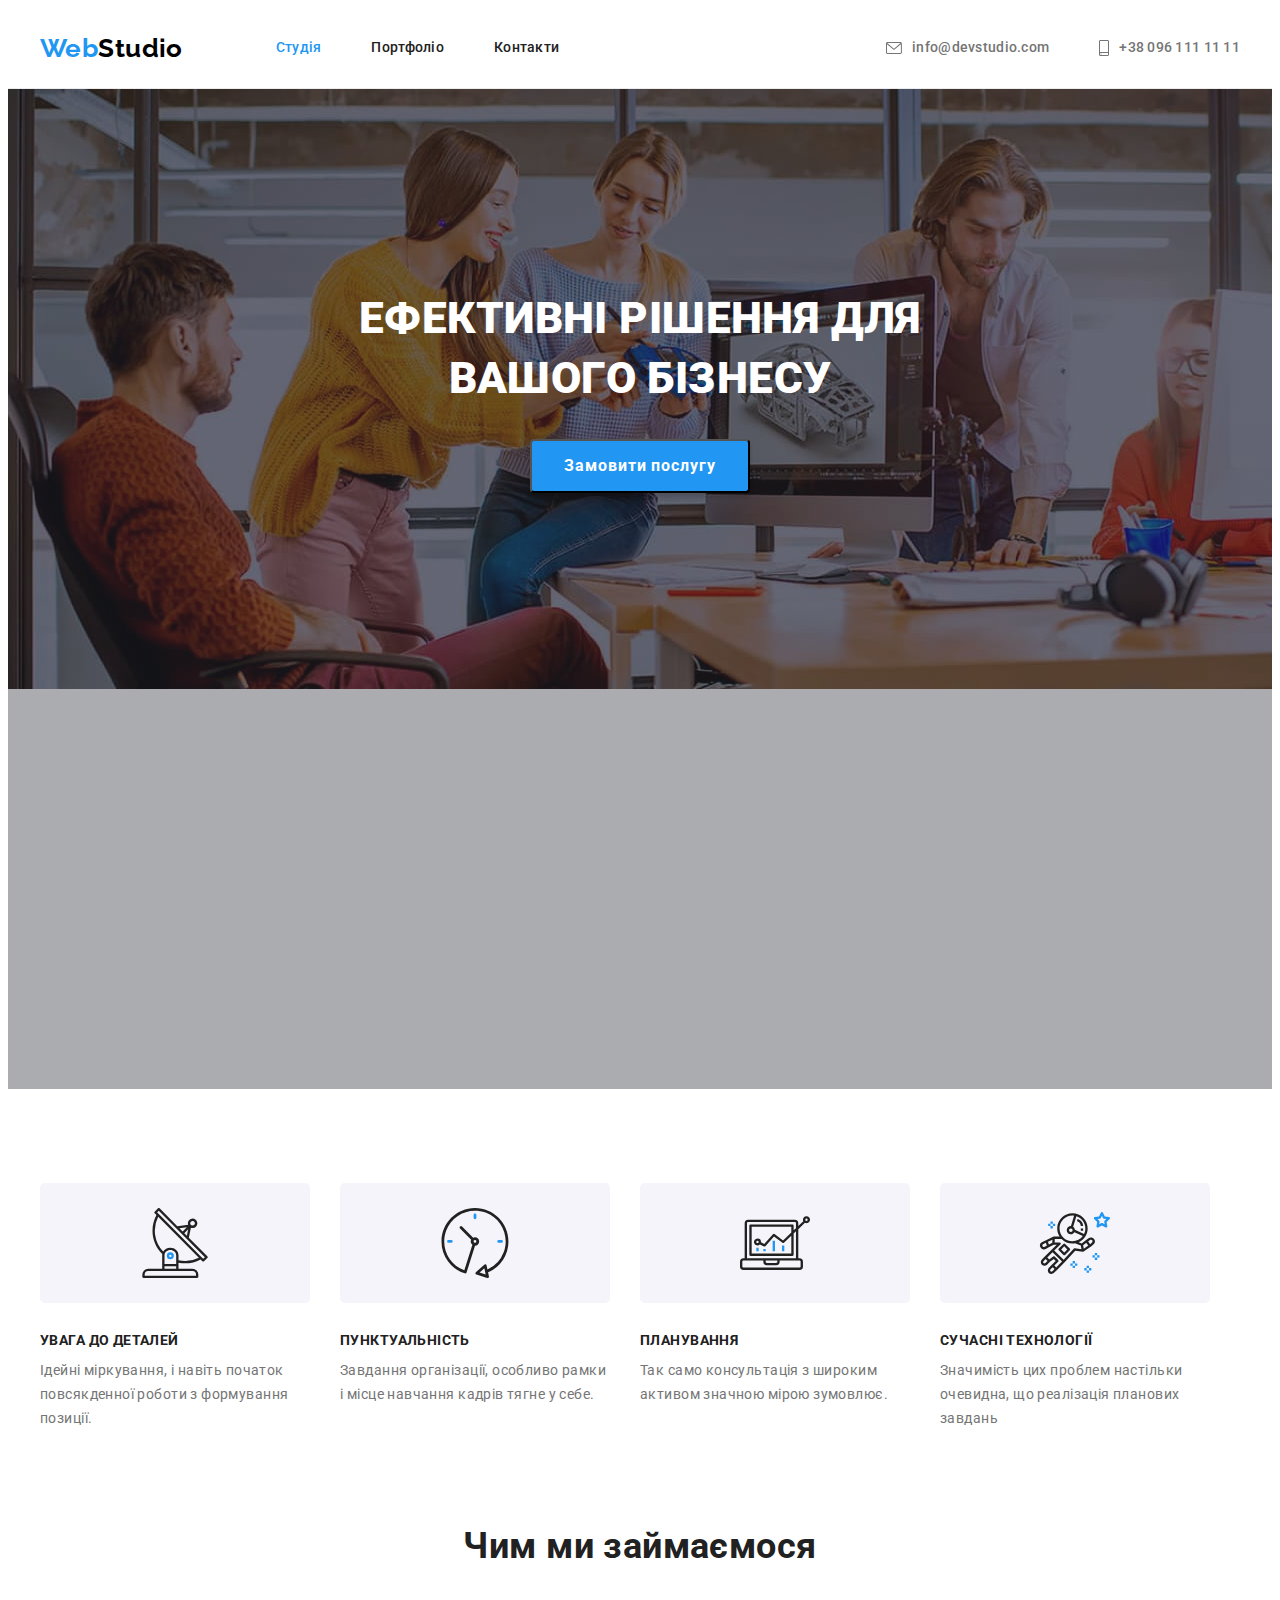
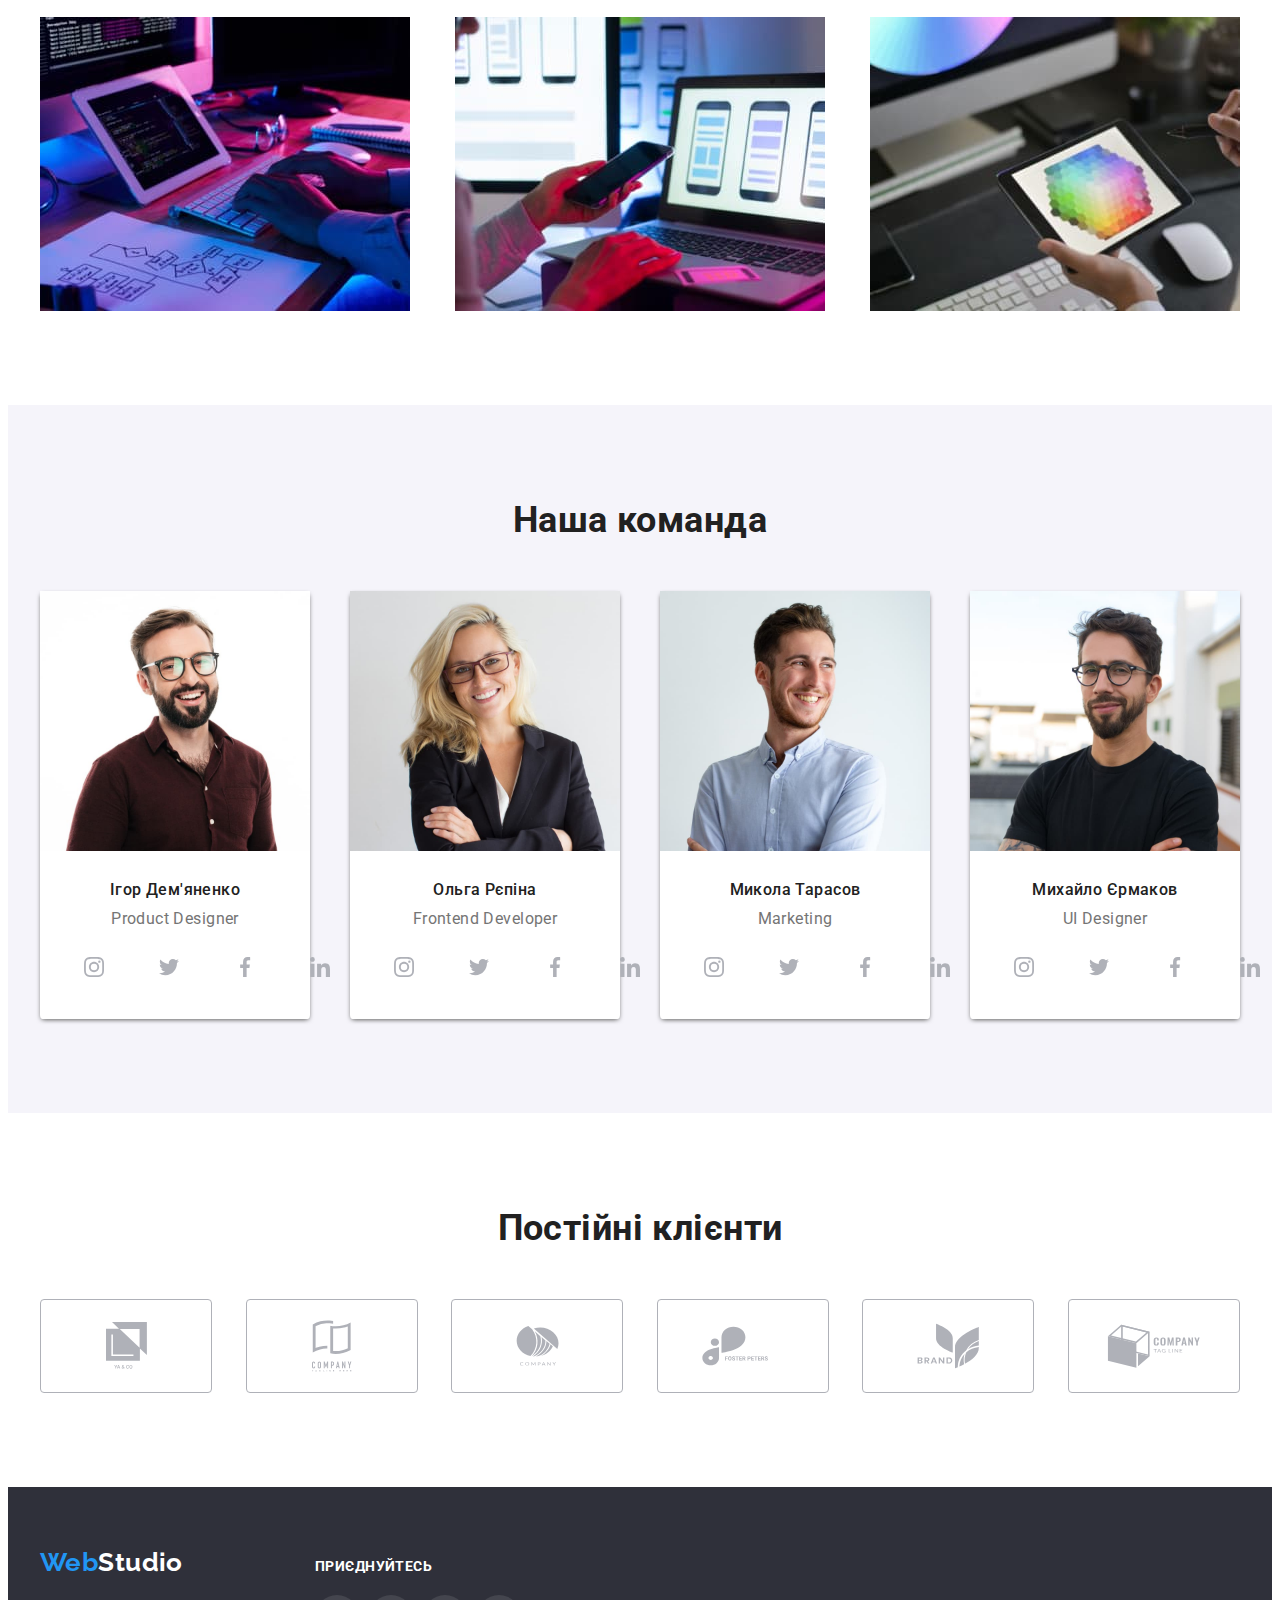
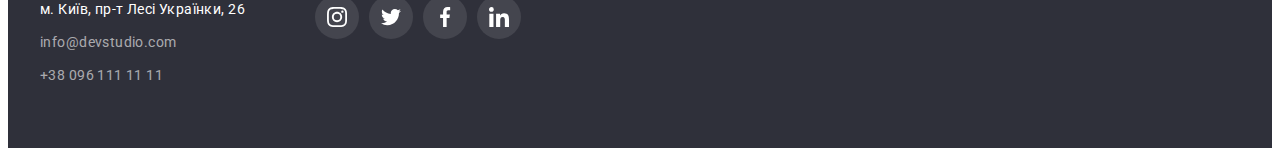
==== index.html @ 62aad078 "Initial commit" ====
<!DOCTYPE html>
<html lang="uk">
  <head>
    <meta charset="UTF-8" />
    <meta name="viewport" content="width=device-width, initial-scale=1.0" />
    <title>Document</title>
    <link rel="preconnect" href="https://fonts.googleapis.com" />
    <link rel="preconnect" href="https://fonts.gstatic.com" crossorigin />
    <link
      href="https://fonts.googleapis.com/css2?family=Raleway:wght@700&family=Roboto:wght@400;500;700;900&display=swap"
      rel="stylesheet"
    />
    <link
      rel="stylesheet"
      href="https://cdnjs.cloudflare.com/ajax/libs/modern-normalize/1.1.0/modern-normalize.min.css"
      integrity="sha512-wpPYUAdjBVSE4KJnH1VR1HeZfpl1ub8YT/NKx4PuQ5NmX2tKuGu6U/JRp5y+Y8XG2tV+wKQpNHVUX03MfMFn9Q=="
      crossorigin="anonymous"
      referrerpolicy="no-referrer"
    />
    <link rel="stylesheet" href="./css/style.css" />
  </head>
  <body>
    <div class="main-page">
      <!-- Header -->
      <header class="page-header">
        <div class="container header-box">
          <!-- Navigation -->
          <nav class="nav">
            <!-- logo -->
            <a class="link logo" href="index.html" lang="en"
              >Web<span class="header-studio">Studio</span></a
            >
            <!-- site-nav -->
            <ul class="site-nav list">
              <li class="item">
                <a class="link site-nav-link current" href="index.html">Студія</a>
              </li>
              <li class="item">
                <a class="link site-nav-link" href="./portfolio.html">Портфоліо</a>
              </li>
              <li class="item"><a class="link site-nav-link" href="">Контакти</a></li>
            </ul>
          </nav>

          <!-- contacts-nav -->
          <ul class="contacts-nav list">
            <li class="contact-box">
              <a class="link contacts-nav-link" href="mailto:info@devstudio.com"
                ><svg class="icon" width="16" height="12">
                  <use href="./images/symbol-defs.svg#envelope"></use>
                </svg>
                info@devstudio.com</a
              >
            </li>
            <li class="contact-box">
              <a class="link contacts-nav-link" href="tel:+380961111111">
                <svg class="icon" width="10" height="16">
                  <use href="./images/symbol-defs.svg#smartphone"></use></svg
                >+38 096 111 11 11</a
              >
            </li>
          </ul>
        </div>
      </header>

      <!-- Unique page content -->
      <main>
        <!-- Poster -->
        <section class="poster">
          <h1 class="poster-header">Ефективні рішення для <br />вашого бізнесу</h1>
          <button class="button poster-btn" type="button">Замовити послугу</button>
        </section>

        <!-- Features -->
        <section class="section features">
          <div class="container">
            <h2 class="section-header display-none">Особливості</h2>
            <ul class="list features-box">
              <li class="feature-item item1">
                <h3 class="feature-header">УВАГА ДО ДЕТАЛЕЙ</h3>
                <p class="feature-description">
                  Ідейні міркування, і навіть початок повсякденної роботи з формування позиції.
                </p>
              </li>

              <li class="feature-item item2">
                <h3 class="feature-header">ПУНКТУАЛЬНІСТЬ</h3>
                <p class="feature-description">
                  Завдання організації, особливо рамки і місце навчання кадрів тягне у себе.
                </p>
              </li>

              <li class="feature-item item3">
                <h3 class="feature-header">ПЛАНУВАННЯ</h3>
                <p class="feature-description">
                  Так само консультація з широким активом значною мірою зумовлює.
                </p>
              </li>

              <li class="feature-item item4">
                <h3 class="feature-header">СУЧАСНІ ТЕХНОЛОГІЇ</h3>
                <p class="feature-description">
                  Значимість цих проблем настільки очевидна, що реалізація планових завдань
                </p>
              </li>
            </ul>
          </div>
        </section>

        <!-- What are we doing? -->
        <section class="section doing">
          <div class="container">
            <h2 class="section-header">Чим ми займаємося</h2>
            <ul class="list doing-box">
              <li>
                <img
                  class="img-block"
                  src="./images/box1.jpg"
                  alt="Програмування"
                  width="370"
                  height="294"
                />
              </li>
              <li>
                <img
                  class="img-block"
                  src="./images/box2.jpg"
                  alt="Адаптівний дізайн"
                  width="370"
                  height="294"
                />
              </li>
              <li>
                <img
                  class="img-block"
                  src="./images/box3.jpg"
                  alt="Підбір різноманітних палітри кольорів"
                  width="370"
                  height="294"
                />
              </li>
            </ul>
          </div>
        </section>

        <!-- Teams -->
        <section class="section team">
          <div class="container">
            <h2 class="section-header">Наша команда</h2>
            <ul class="list team-box">
              <li class="team-card">
                <img
                  class="img-block"
                  src="./images/igor.jpg"
                  alt="фото Ігоря Дем'яненко"
                  width="270"
                  height="260"
                />
                <div class="team-text">
                  <h3 class="team-header">Ігор Дем'яненко</h3>
                  <p class="team-description" lang="en">Product Designer</p>
                  <ul class="social-box list">
                    <li>
                      <a class="social-link" href="https://instagram.com">
                        <svg class="social-icon" width="20" height="20">
                          <use href="./images/symbol-defs.svg#instagram"></use>
                        </svg>
                      </a>
                    </li>
                    <li>
                      <a class="social-link" href="https://twitter.com">
                        <svg class="social-icon" width="20" height="20">
                          <use href="./images/symbol-defs.svg#twitter"></use>
                        </svg>
                      </a>
                    </li>
                    <li>
                      <a class="social-link" href="https://facebook.com">
                        <svg class="social-icon" width="20" height="20">
                          <use href="./images/symbol-defs.svg#facebook"></use>
                        </svg>
                      </a>
                    </li>
                    <li>
                      <a class="social-link" href="https://www.linkedin.com">
                        <svg class="social-icon" width="20" height="20">
                          <use href="./images/symbol-defs.svg#linked"></use>
                        </svg>
                      </a>
                    </li>
                  </ul>
                </div>
              </li>
              <li class="team-card">
                <img
                  class="img-block"
                  src="./images/olga.jpg"
                  alt="фото Ольгі Рєпіной"
                  width="270"
                  height="260"
                />
                <div class="team-text">
                  <h3 class="team-header">Ольга Рєпіна</h3>
                  <p class="team-description" lang="en">Frontend Developer</p>
                  <ul class="social-box list">
                    <li>
                      <a class="social-link" href="https://instagram.com">
                        <svg class="social-icon" width="20" height="20">
                          <use href="./images/symbol-defs.svg#instagram"></use>
                        </svg>
                      </a>
                    </li>
                    <li>
                      <a class="social-link" href="https://twitter.com">
                        <svg class="social-icon" width="20" height="20">
                          <use href="./images/symbol-defs.svg#twitter"></use>
                        </svg>
                      </a>
                    </li>
                    <li>
                      <a class="social-link" href="https://facebook.com">
                        <svg class="social-icon" width="20" height="20">
                          <use href="./images/symbol-defs.svg#facebook"></use>
                        </svg>
                      </a>
                    </li>
                    <li>
                      <a class="social-link" href="https://www.linkedin.com">
                        <svg class="social-icon" width="20" height="20">
                          <use href="./images/symbol-defs.svg#linked"></use>
                        </svg>
                      </a>
                    </li>
                  </ul>
                </div>
              </li>
              <li class="team-card">
                <img
                  class="img-block"
                  src="./images/mykola.jpg"
                  alt="фото Миколи Тарасова"
                  width="270"
                  height="260"
                />
                <div class="team-text">
                  <h3 class="team-header">Микола Тарасов</h3>
                  <p class="team-description" lang="en">Marketing</p>
                  <ul class="social-box list">
                    <li>
                      <a class="social-link" href="https://instagram.com">
                        <svg class="social-icon" width="20" height="20">
                          <use href="./images/symbol-defs.svg#instagram"></use>
                        </svg>
                      </a>
                    </li>
                    <li>
                      <a class="social-link" href="https://twitter.com">
                        <svg class="social-icon" width="20" height="20">
                          <use href="./images/symbol-defs.svg#twitter"></use>
                        </svg>
                      </a>
                    </li>
                    <li>
                      <a class="social-link" href="https://facebook.com">
                        <svg class="social-icon" width="20" height="20">
                          <use href="./images/symbol-defs.svg#facebook"></use>
                        </svg>
                      </a>
                    </li>
                    <li>
                      <a class="social-link" href="https://www.linkedin.com">
                        <svg class="social-icon" width="20" height="20">
                          <use href="./images/symbol-defs.svg#linked"></use>
                        </svg>
                      </a>
                    </li>
                  </ul>
                </div>
              </li>
              <li class="team-card">
                <img
                  class="img-block"
                  src="./images/mihailo.jpg"
                  alt="фото Михайло Єрмакова"
                  width="270"
                  height="260"
                />
                <div class="team-text">
                  <h3 class="team-header">Михайло Єрмаков</h3>
                  <p class="team-description" lang="en">UI Designer</p>
                  <ul class="social-box list">
                    <li>
                      <a class="social-link" href="https://instagram.com">
                        <svg class="social-icon" width="20" height="20">
                          <use href="./images/symbol-defs.svg#instagram"></use>
                        </svg>
                      </a>
                    </li>
                    <li>
                      <a class="social-link" href="https://twitter.com">
                        <svg class="social-icon" width="20" height="20">
                          <use href="./images/symbol-defs.svg#twitter"></use>
                        </svg>
                      </a>
                    </li>
                    <li>
                      <a class="social-link" href="https://facebook.com">
                        <svg class="social-icon" width="20" height="20">
                          <use href="./images/symbol-defs.svg#facebook"></use>
                        </svg>
                      </a>
                    </li>
                    <li>
                      <a class="social-link" href="https://www.linkedin.com">
                        <svg class="social-icon" width="20" height="20">
                          <use href="./images/symbol-defs.svg#linked"></use>
                        </svg>
                      </a>
                    </li>
                  </ul>
                </div>
              </li>
            </ul>
          </div>
        </section>

        <!-- Clients -->
        <section class="section clients">
          <div class="container">
            <h2 class="section-header">Постійні клієнти</h2>
            <ul class="list clients-box">
              <li class="clients-item">
                <a class="client-link" href="">
                  <svg class="icon" width="41" height="47">
                    <use href="./images/symbol-defs.svg#client-1"></use>
                  </svg>
                </a>
              </li>
              <li class="clients-item">
                <a class="client-link" href="">
                  <svg class="icon" width="40" height="52">
                    <use href="./images/symbol-defs.svg#client-2"></use>
                  </svg>
                </a>
              </li>
              <li class="clients-item">
                <a class="client-link" href="">
                  <svg class="icon" width="43" height="41">
                    <use href="./images/symbol-defs.svg#client-3"></use>
                  </svg>
                </a>
              </li>
              <li class="clients-item">
                <a class="client-link" href="">
                  <svg class="icon" width="84" height="40">
                    <use href="./images/symbol-defs.svg#client-4"></use>
                  </svg>
                </a>
              </li>
              <li class="clients-item">
                <a class="client-link" href="">
                  <svg class="icon" width="63" height="46">
                    <use href="./images/symbol-defs.svg#client-5"></use>
                  </svg>
                </a>
              </li>
              <li class="clients-item">
                <a class="client-link" href="">
                  <svg class="icon" width="94" height="44">
                    <use href="./images/symbol-defs.svg#client-6"></use>
                  </svg>
                </a>
              </li>
            </ul>
          </div>
        </section>
      </main>

      <!-- Footer -->
      <footer class="footer">
        <div class="container">
          <div class="footer-box">
            <div class="address-box">
              <a class="link logo" href="index.html" lang="en"
                >Web<span class="footer-studio">Studio</span></a
              >
              <address class="address">
                м. Київ, пр-т Лесі Українки, 26
                <ul class="list">
                  <li>
                    <a class="link address-link" href="mailto:info@devstudio.com"
                      >info@devstudio.com</a
                    >
                  </li>
                  <li>
                    <a class="link address-link" href="tel:+380961111111">+38 096 111 11 11</a>
                  </li>
                </ul>
              </address>
            </div>
            <div class="footer-social-box">
              <p class="text">приєднуйтесь</p>
              <ul class="footer-social-icons list">
                <li>
                  <a class="social-link" href="https://instagram.com">
                    <svg class="social-icon" width="20" height="20">
                      <use href="./images/symbol-defs.svg#instagram"></use>
                    </svg>
                  </a>
                </li>
                <li>
                  <a class="social-link" href="https://twitter.com">
                    <svg class="social-icon" width="20" height="20">
                      <use href="./images/symbol-defs.svg#twitter"></use>
                    </svg>
                  </a>
                </li>
                <li>
                  <a class="social-link" href="https://facebook.com">
                    <svg class="social-icon" width="20" height="20">
                      <use href="./images/symbol-defs.svg#facebook"></use>
                    </svg>
                  </a>
                </li>
                <li>
                  <a class="social-link" href="https://www.linkedin.com">
                    <svg class="social-icon" width="20" height="20">
                      <use href="./images/symbol-defs.svg#linked"></use>
                    </svg>
                  </a>
                </li>
              </ul>
            </div>
          </div>
        </div>
      </footer>
    </div>
  </body>
</html>
---- css/style.css ----
:root {
  --padding-container: 15px;
  --value-columns: 3;
  --offset-projects: 30px;
  --main-color: #212121;
  --secondary-color: #757575;
  --head-color: #000;
  --accent-color: #2196f3;
  --primary-white-color: #fff;
  --color-address-link: rgba(255, 255, 255, 0.6);
  --btn-active: #188ce8;
  --bgcolor-main: #f5f5f5;
  --bgcolor-secondary: #2f303a;
  --bgcolor-team: #f5f4fa;
  --outline-project: #eee;
  --border-header: #ececec;
  --color-icons: #afb1b8;
  --color-social-header: #44454e;
}

/* reset styles */
h1,
h2,
h3,
h4,
p,
ul {
  margin: 0;
  padding: 0;
}

/* common styles */
body {
  font: 400 14px/1.14 'Roboto', sans-serif;
  letter-spacing: 0.03em;
  color: var(--main-color);
  background-color: var(--primary-white-color);
}

.container {
  width: 1200px;
  margin-left: auto;
  margin-right: auto;
  padding-left: var(--padding-container);
  padding-right: var(--padding-container);
}

.section {
  padding-top: 94px;
  padding-bottom: 94px;
}

.display-none {
  display: none;
}

.button {
  cursor: pointer;
  font-family: 'Roboto', sans-serif;
}

.list {
  list-style: none;
}

.link {
  text-decoration: none;
  font-size: inherit;
  line-height: inherit;
}
.img-block {
  display: block;
}
/* -----Header ----*/
.main-page .header {
  border-bottom: 1px solid transparent;
}
.page-header {
  border-bottom: 1px solid var(--border-header);
}
.header-box {
  display: flex;
  align-items: center;
}

/* navigation */
.nav {
  display: flex;
  align-items: center;
}

/* logo */
.logo {
  color: var(--accent-color);
  font: 700 26px/1.19 'Raleway', sans-serif;
}
.nav > .logo {
  margin-right: 93px;
}
.header-studio {
  color: var(--head-color);
}

/* common links */
.site-nav-link,
.contacts-nav-link {
  display: block;
  padding-top: 32px;
  padding-bottom: 32px;
  font-weight: 500;
  letter-spacing: 0.02em;
}

/* site-nav */
.site-nav {
  display: flex;
}
/* site-nav links */
.site-nav-link {
  color: var(--main-color);
}
.site-nav-link:hover,
.site-nav-link:focus {
  color: var(--accent-color);
}
.site-nav > .item + .item {
  margin-left: 50px;
}
.site-nav-link.current {
  color: var(--accent-color);
}

/* contacts-nav */
.contacts-nav {
  display: flex;
  gap: 50px;
  margin-left: auto;
}

.contact-box {
  display: flex;
  align-items: center;
}
.contact-box > .icon {
  fill: var(--secondary-color);
}
/* contacts-nav links */
.contacts-nav-link {
  color: var(--secondary-color);
  display: flex;
  align-items: center;
}

.contacts-nav-link:hover,
.contacts-nav-link:focus,
.address-link:hover,
.address-link:focus {
  color: var(--accent-color);
}
.contacts-nav-link > .icon {
  margin-right: 10px;
  fill: currentColor;
}

/*------ Main studio------ */
/* common styles */
.section-header {
  margin-bottom: 50px;
  font-weight: 700;
  font-size: 36px;
  /* 42/36=1.166.. */
  line-height: 1.17;
  text-align: center;
}
/* poster */
.poster {
  height: 600px;
  max-width: 1600px;
  margin-left: auto;
  margin-right: auto;
  padding-top: 200px;
  padding-bottom: 200px;
  background-image: linear-gradient(to right, rgba(47, 48, 58, 0.4), rgba(47, 48, 58, 0.4)),
    url(../images/poster.jpg);
  background-repeat: no-repeat;
  text-align: center;
}
.poster-header {
  margin-bottom: 30px;
  font-weight: 900;
  font-size: 44px;
  line-height: 1.36;
  color: var(--primary-white-color);
  text-transform: uppercase;
}

.poster-btn {
  padding: 10px 32px;
  border-radius: 4px;

  font-weight: 700;
  font-size: 16px;
  line-height: 1.88;
  align-items: center;
  text-align: center;
  letter-spacing: 0.06em;
  color: var(--primary-white-color);
  background-color: var(--accent-color);
  box-shadow: 0px 4px 4px rgba(0, 0, 0, 0.15);
}
.poster-btn:active {
  background-color: var(--btn-active);
}

/* Features */

.features-box {
  display: flex;
  gap: 30px;
}
.feature-item {
  flex-basis: 270px;
}

.feature-item::before {
  content: '';
  display: block;
  height: 120px;
  margin-bottom: 30px;
  background-color: var(--bgcolor-team);
  background-repeat: no-repeat;
  background-size: contain;
  background-position: center;
  border-radius: 5px;
}
.item1::before {
  background-image: url(../images/antenna.svg);
}
.item2::before {
  background-image: url(../images/clock.svg);
}
.item3::before {
  background-image: url(../images/diagram.svg);
}
.item4::before {
  background-image: url(../images/astronaut.svg);
}

.feature-header {
  margin-bottom: 10px;
  font-weight: 700;
  font-size: inherit;
  line-height: inherit;
  text-transform: uppercase;
}
.feature-description {
  line-height: 1.71;
  color: var(--secondary-color);
}

/* Doing */
.doing {
  padding-top: 0;
}
.doing-box {
  display: flex;
  justify-content: space-between;
}

/* Team */
.team {
  line-height: 1.18;
  background-color: var(--bgcolor-team);
}
.team-box {
  display: flex;
  justify-content: space-between;
}
.team-card {
  border-radius: 1%;
  background-color: var(--primary-white-color);
  box-shadow: 1px 2px 5px -2px var(--secondary-color), -1px 2px 5px -2px var(--secondary-color);
}
.team-text {
  padding-top: 30px;
  padding-bottom: 30px;
  text-align: center;
}
.team-header {
  padding-bottom: 10px;
  font-weight: 500;
  font-size: 16px;
}

.team-description {
  font-size: 16px;
  color: var(--secondary-color);
}

.social-box {
  width: 100%;
  padding: 16px 32px 0;
  display: flex;
  align-items: center;
  gap: 10px;
  justify-content: space-between;
  color: var(--color-icons);
}
.social-link {
  width: 44px;
  height: 44px;
  display: block;
  border-radius: 50%;
  display: flex;
  justify-content: center;
  align-items: center;
  color: inherit;
}
.social-icon {
  --color2: currentColor;
}

.social-link:hover,
.social-link:focus {
  background-color: var(--accent-color);
  color: var(--primary-white-color);
}

/* Clients */

.clients-box {
  display: flex;
  justify-content: space-between;
}

.clients-item .icon {
  --color2: currentColor;
}
.client-link {
  width: 170px;
  height: 92px;
  display: flex;
  justify-content: center;
  align-items: center;
  border-radius: 4px;
  border: 1px solid var(--color-icons);
  color: var(--color-icons);
}
.client-link:hover,
.client-link:focus {
  color: var(--accent-color);
  border-color: var(--accent-color);
}

/*------ Main portfolio -------*/

/* btn-box */
.btn-box {
  display: flex;
  justify-content: center;
  gap: 8px;
  margin-bottom: 50px;
}

.filters-btn {
  padding: 6px 22px;
  font-weight: 500;
  font-size: 16px;
  line-height: 1.62;
  text-align: center;
  color: var(--main-color);
}
.filters-btn:active,
.filters-btn:hover,
.filters-btn:focus {
  color: var(--primary-white-color);
  background-color: var(--btn-active);
  box-shadow: 0 8px 8px -8px var(--secondary-color);
}
/* Projects */
.projects {
  margin-top: calc(-1 * var(--offset-projects));
  margin-left: calc(-1 * var(--offset-projects));
  display: flex;
  flex-wrap: wrap;
}

.project {
  flex-basis: calc(
    (100% - 2 * var(--padding-container) - var(--offset-projects) * (var(--value-columns) - 1)) /
      var(--value-columns)
  );
  margin-top: var(--offset-projects);
  margin-left: var(--offset-projects);

  box-shadow: 1px 0 var(--outline-project), -1px 0 var(--outline-project);
  border-bottom: 1px solid var(--outline-project);
}
.project:hover {
  box-shadow: 3px 4px 5px 1px var(--outline-project), -3px 0 5px var(--outline-project);
}

.project > img {
  display: block;
}
.project-text {
  padding: 20px 24px;
}

.filters-header {
  font-weight: 700;
  font-size: 18px;
  line-height: 2;
  letter-spacing: 0.06em;
  color: var(--main-color);
}

.filters-description {
  font-size: 16px;
  line-height: 1.88;
  color: var(--secondary-color);
}
/*------ Footer -------*/
.footer {
  padding-top: 60px;
  padding-bottom: 60px;
  background-color: var(--bgcolor-secondary);
}
.footer-box {
  display: flex;
  align-items: baseline;
}
.footer-social-box {
  margin-left: 70px;
  color: var(--primary-white-color);
}
.footer-social-box .text {
  text-transform: uppercase;
  font-weight: 700;
}
.footer-social-icons {
  margin-top: 20px;
  display: flex;
  gap: 10px;
}

.footer-social-icons .social-link {
  background-color: var(--color-social-header);
}
.footer-social-icons .social-link:hover,
.footer-social-icons .social-link:focus {
  background-color: var(--accent-color);
}
/* .footer-social-icons a:hover .social-icon,
.footer-social-icons a:focus .social-icon {
  background-color: var(--accent-color);
} */
/* logo */
.footer-studio {
  color: var(--primary-white-color);
}
/* address */
.address {
  margin-top: 20px;
  font-style: normal;
  line-height: 1.71;
  color: var(--primary-white-color);
}

.address-link {
  display: block;
  margin-top: 9px;
  color: var(--color-address-link);
}
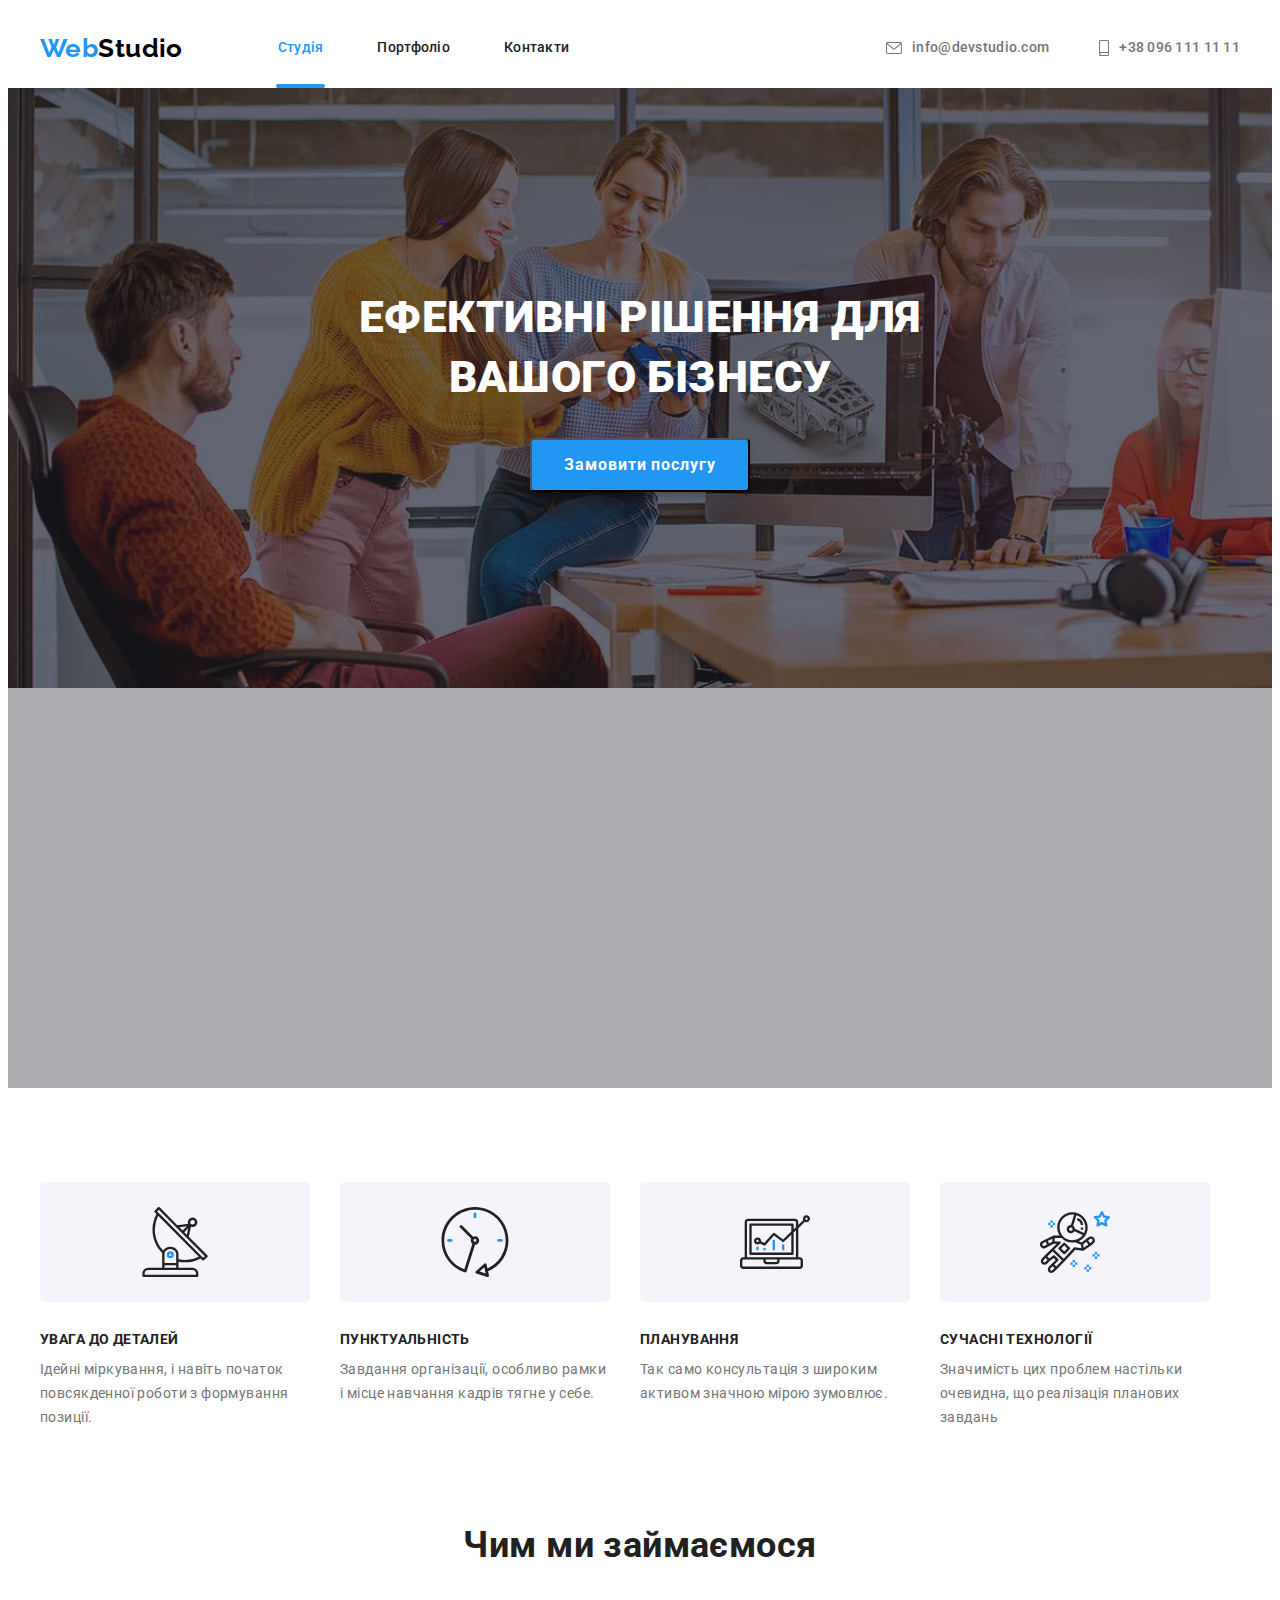
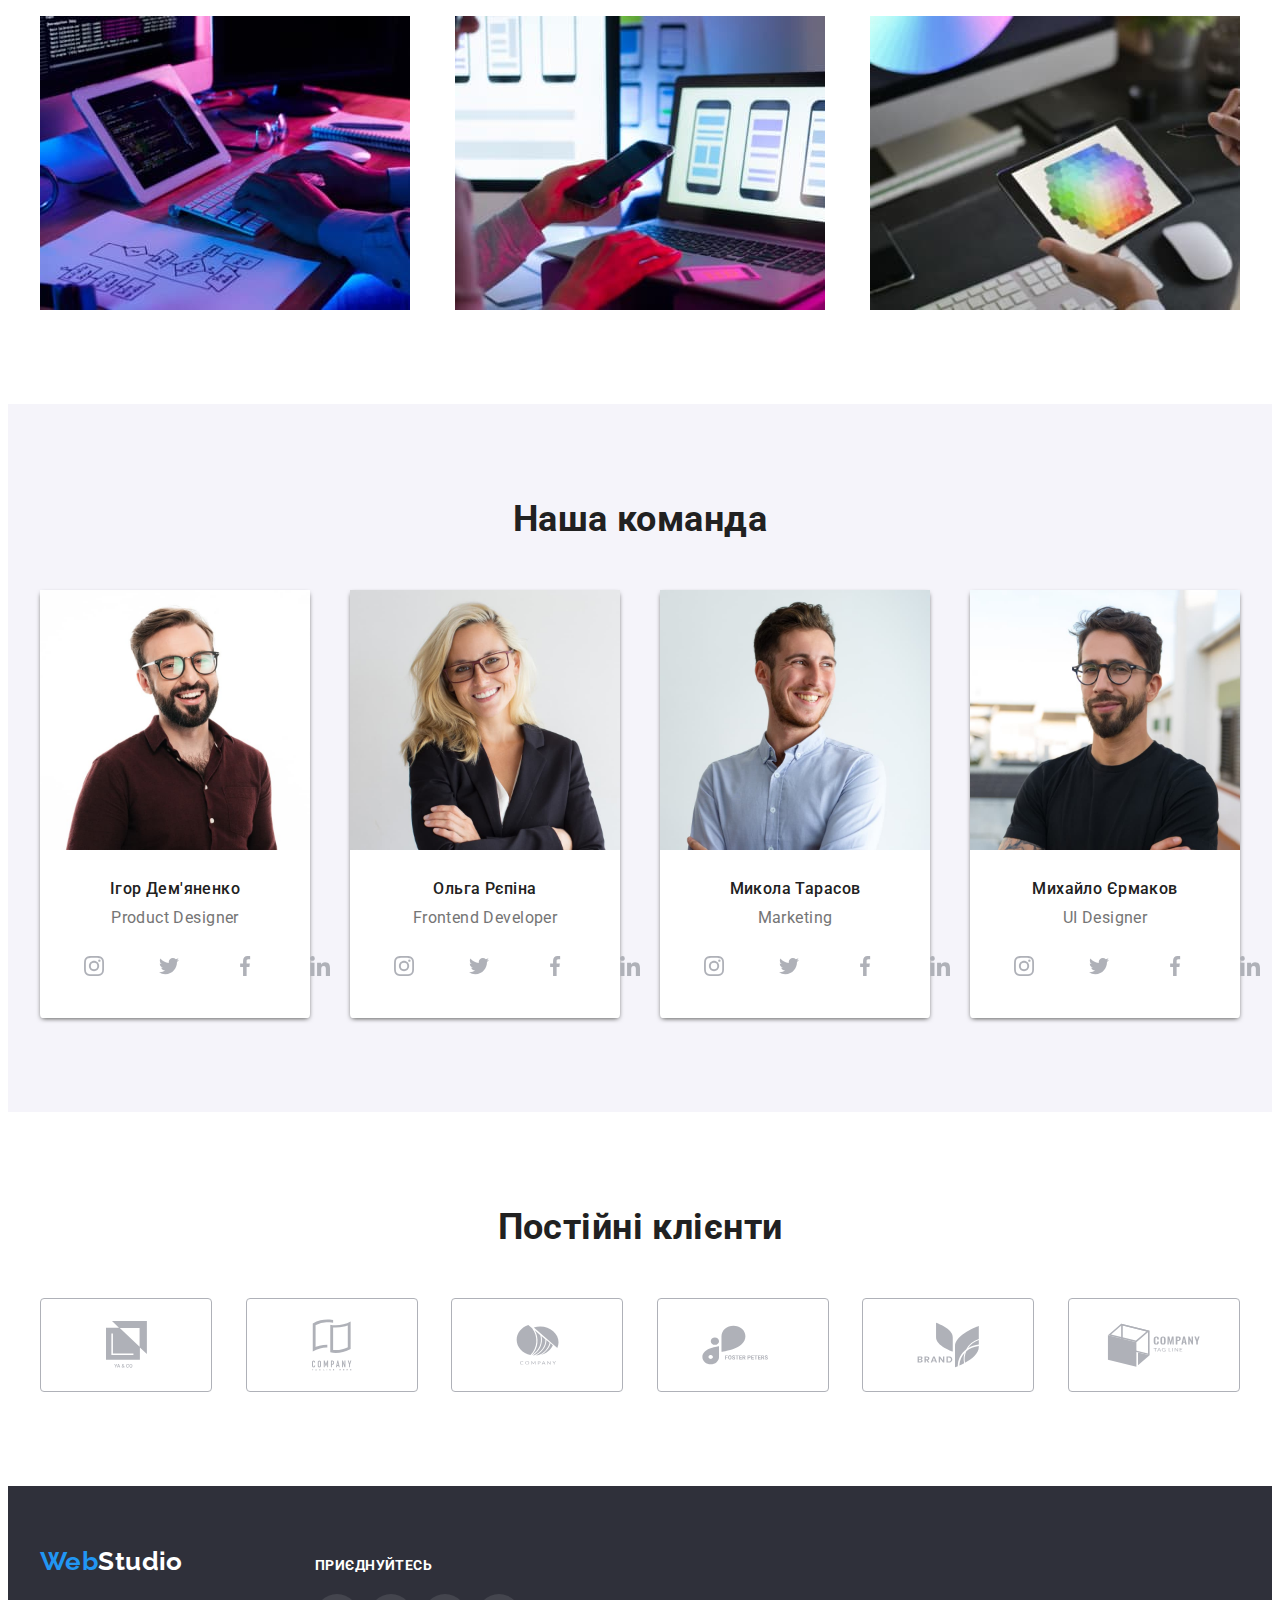
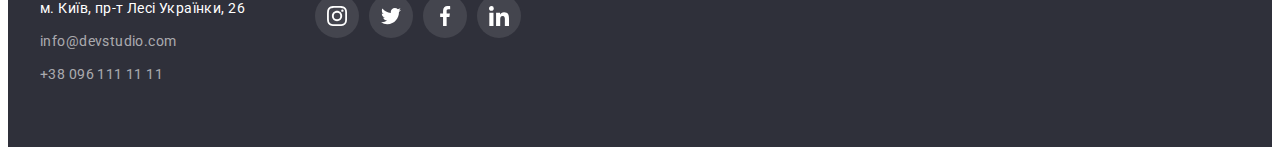
==== commit d877823b: "made an emphasis on the current tab" ====
--- a/index.html
+++ b/index.html
@@ -32,13 +32,13 @@
             >
             <!-- site-nav -->
             <ul class="site-nav list">
-              <li class="item">
+              <li class="site-nav-item">
                 <a class="link site-nav-link current" href="index.html">Студія</a>
               </li>
-              <li class="item">
+              <li class="site-nav-item">
                 <a class="link site-nav-link" href="./portfolio.html">Портфоліо</a>
               </li>
-              <li class="item"><a class="link site-nav-link" href="">Контакти</a></li>
+              <li class="site-nav-item"><a class="link site-nav-link" href="">Контакти</a></li>
             </ul>
           </nav>
 
--- a/css/style.css
+++ b/css/style.css
@@ -2,6 +2,7 @@
   --padding-container: 15px;
   --value-columns: 3;
   --offset-projects: 30px;
+  --transition-time: cubic-bezier(0.4, 0, 0.2, 1);
   --main-color: #212121;
   --secondary-color: #757575;
   --head-color: #000;
@@ -72,10 +73,7 @@
   display: block;
 }
 /* -----Header ----*/
-.main-page .header {
-  border-bottom: 1px solid transparent;
-}
-.page-header {
+.portfolio-page .page-header {
   border-bottom: 1px solid var(--border-header);
 }
 .header-box {
@@ -117,17 +115,34 @@
 }
 /* site-nav links */
 .site-nav-link {
+  padding-left: 2px;
+  padding-right: 2px;
   color: var(--main-color);
 }
 .site-nav-link:hover,
 .site-nav-link:focus {
   color: var(--accent-color);
 }
-.site-nav > .item + .item {
+.site-nav-item + .site-nav-item {
   margin-left: 50px;
 }
+
 .site-nav-link.current {
+  position: relative;
+  overflow: hidden;
   color: var(--accent-color);
+}
+.site-nav-link.current::after {
+  content: '';
+  width: 100%;
+  height: 4px;
+  border-radius: 2px;
+
+  position: absolute;
+  bottom: 0;
+  left: 0;
+  display: block;
+  background-color: var(--accent-color);
 }
 
 /* contacts-nav */
@@ -451,10 +466,7 @@
 .footer-social-icons .social-link:focus {
   background-color: var(--accent-color);
 }
-/* .footer-social-icons a:hover .social-icon,
-.footer-social-icons a:focus .social-icon {
-  background-color: var(--accent-color);
-} */
+
 /* logo */
 .footer-studio {
   color: var(--primary-white-color);
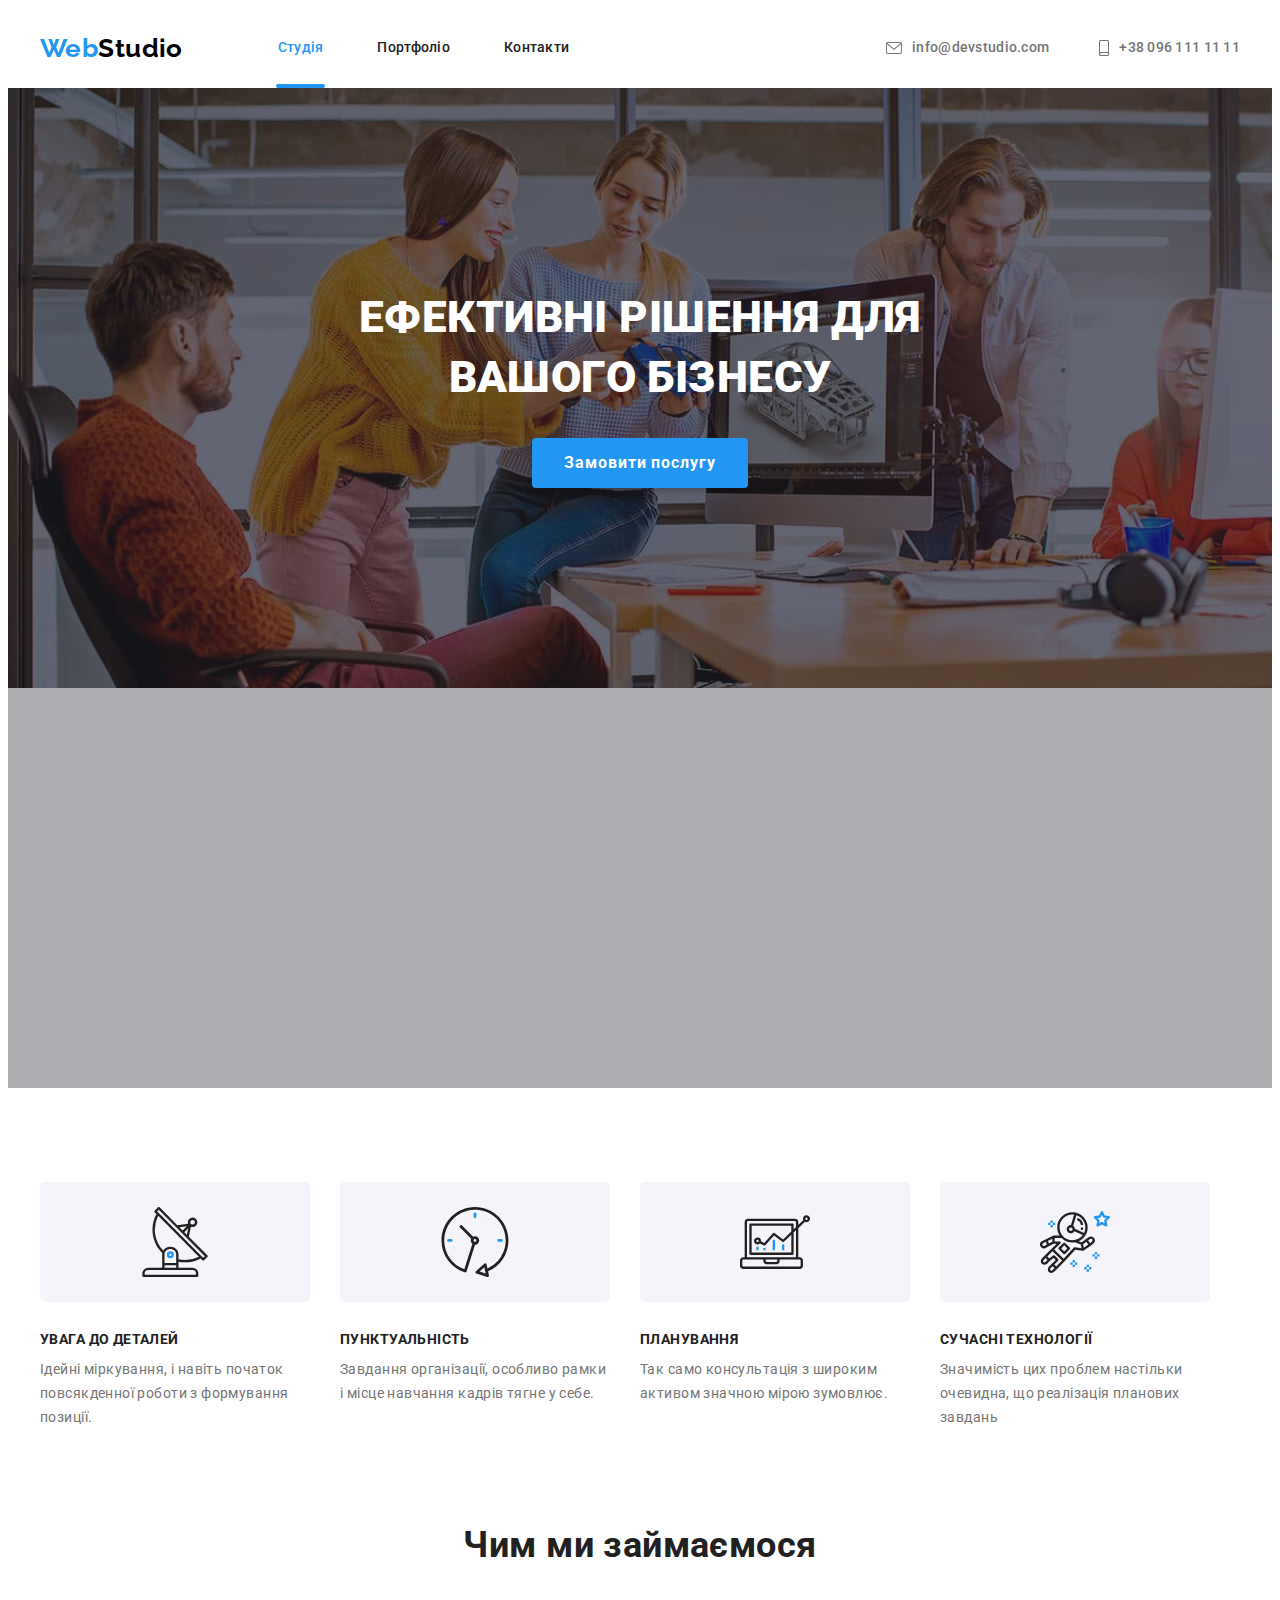
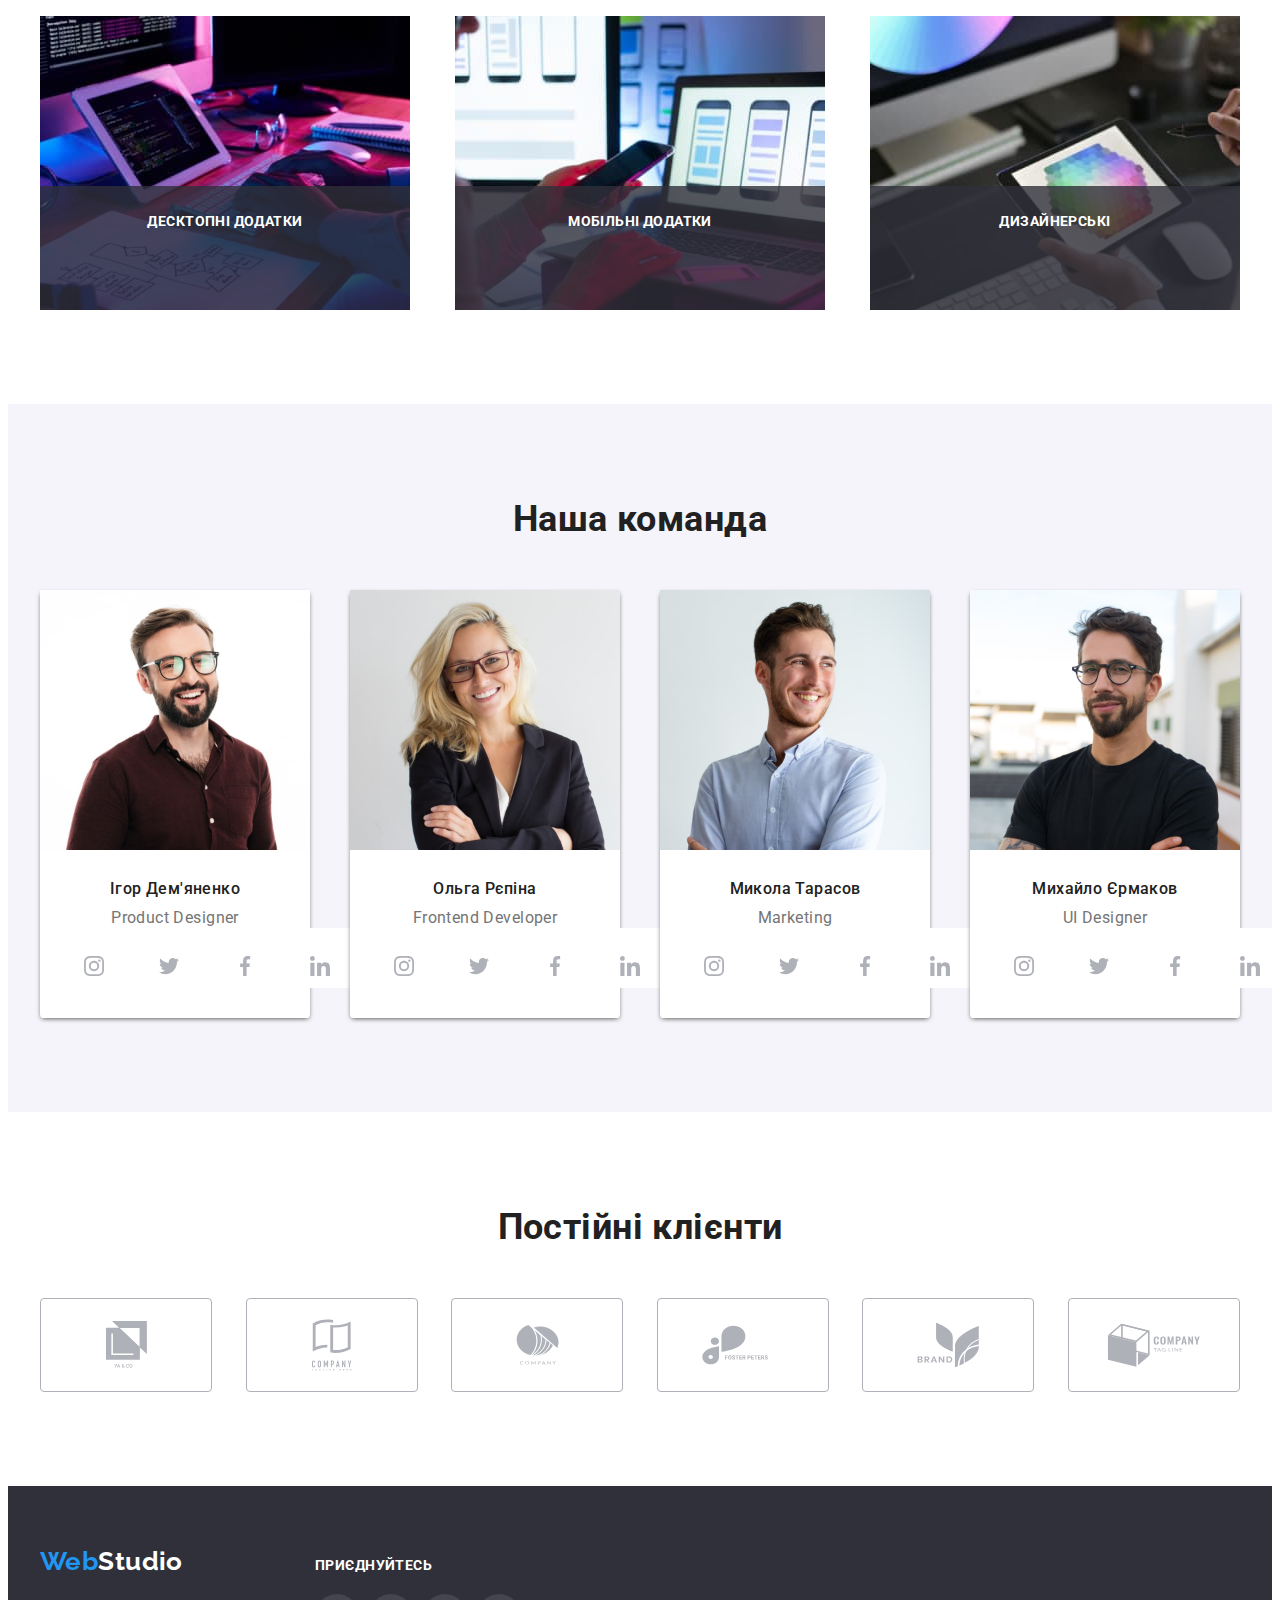
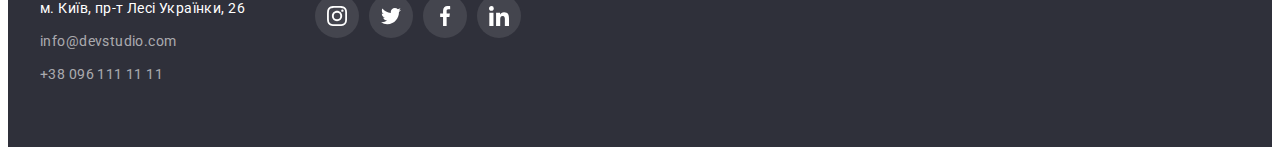
==== commit 8c16bbc5: "made description in going" ====
--- a/index.html
+++ b/index.html
@@ -112,7 +112,7 @@
           <div class="container">
             <h2 class="section-header">Чим ми займаємося</h2>
             <ul class="list doing-box">
-              <li>
+              <li class="doing-thumb">
                 <img
                   class="img-block"
                   src="./images/box1.jpg"
@@ -120,8 +120,10 @@
                   width="370"
                   height="294"
                 />
-              </li>
-              <li>
+
+                <p class="doing-description">Десктопні додатки</p>
+              </li>
+              <li class="doing-thumb">
                 <img
                   class="img-block"
                   src="./images/box2.jpg"
@@ -129,8 +131,10 @@
                   width="370"
                   height="294"
                 />
-              </li>
-              <li>
+
+                <p class="doing-description">Мобільні додатки</p>
+              </li>
+              <li class="doing-thumb">
                 <img
                   class="img-block"
                   src="./images/box3.jpg"
@@ -138,6 +142,8 @@
                   width="370"
                   height="294"
                 />
+
+                <p class="doing-description">Дизайнерські</p>
               </li>
             </ul>
           </div>
--- a/css/style.css
+++ b/css/style.css
@@ -2,7 +2,8 @@
   --padding-container: 15px;
   --value-columns: 3;
   --offset-projects: 30px;
-  --transition-time: cubic-bezier(0.4, 0, 0.2, 1);
+  --time-transition: 1000ms;
+  --function-transition: cubic-bezier(0.4, 0, 0.2, 1);
   --main-color: #212121;
   --secondary-color: #757575;
   --head-color: #000;
@@ -13,6 +14,8 @@
   --bgcolor-main: #f5f5f5;
   --bgcolor-secondary: #2f303a;
   --bgcolor-team: #f5f4fa;
+  --bgcolor-project-overley: rgba(33, 150, 243, 0.9);
+  --bgcolor-doing-description: rgba(47, 48, 58, 0.8);
   --outline-project: #eee;
   --border-header: #ececec;
   --color-icons: #afb1b8;
@@ -58,6 +61,7 @@
 .button {
   cursor: pointer;
   font-family: 'Roboto', sans-serif;
+  border: none;
 }
 
 .list {
@@ -71,6 +75,9 @@
 }
 .img-block {
   display: block;
+}
+
+.is-transition {
 }
 /* -----Header ----*/
 .portfolio-page .page-header {
@@ -118,6 +125,7 @@
   padding-left: 2px;
   padding-right: 2px;
   color: var(--main-color);
+  transition: color var(--time-transition) var(--function-transition);
 }
 .site-nav-link:hover,
 .site-nav-link:focus {
@@ -164,6 +172,7 @@
   color: var(--secondary-color);
   display: flex;
   align-items: center;
+  transition: color var(--time-transition) var(--function-transition);
 }
 
 .contacts-nav-link:hover,
@@ -281,6 +290,22 @@
   display: flex;
   justify-content: space-between;
 }
+.doing-thumb {
+  position: relative;
+}
+.doing-description {
+  position: absolute;
+  width: 100%;
+  height: 70px;
+  bottom: 0;
+  padding: 27px 0;
+  color: var(--primary-white-color);
+  background-color: var(--bgcolor-doing-description);
+  font-weight: 700;
+  line-height: 1.17;
+  text-align: center;
+  text-transform: uppercase;
+}
 
 /* Team */
 .team {
@@ -320,6 +345,7 @@
   gap: 10px;
   justify-content: space-between;
   color: var(--color-icons);
+  background-color: var(--primary-white-color);
 }
 .social-link {
   width: 44px;
@@ -330,6 +356,8 @@
   justify-content: center;
   align-items: center;
   color: inherit;
+  transition: color var(--time-transition) var(--function-transition),
+    background-color var(--time-transition) var(--function-transition);
 }
 .social-icon {
   --color2: currentColor;
@@ -360,6 +388,7 @@
   border-radius: 4px;
   border: 1px solid var(--color-icons);
   color: var(--color-icons);
+  transition: color var(--time-transition) var(--function-transition);
 }
 .client-link:hover,
 .client-link:focus {
@@ -384,6 +413,10 @@
   line-height: 1.62;
   text-align: center;
   color: var(--main-color);
+  box-shadow: none;
+  transition: color var(--time-transition) var(--function-transition),
+    background-color var(--time-transition) var(--function-transition),
+    box-shadow var(--time-transition) var(--function-transition);
 }
 .filters-btn:active,
 .filters-btn:hover,
@@ -408,13 +441,35 @@
   margin-top: var(--offset-projects);
   margin-left: var(--offset-projects);
 
-  box-shadow: 1px 0 var(--outline-project), -1px 0 var(--outline-project);
-  border-bottom: 1px solid var(--outline-project);
+  box-shadow: 1px 1px var(--outline-project), -1px 1px var(--outline-project);
+  transition: box-shadow var(--time-transition) var(--function-transition);
 }
 .project:hover {
   box-shadow: 3px 4px 5px 1px var(--outline-project), -3px 0 5px var(--outline-project);
 }
 
+/* project-overley */
+.project-tumb {
+  position: relative;
+  overflow: hidden;
+}
+.project-overley {
+  position: absolute;
+  height: 100%;
+  top: 0;
+  left: 0;
+  padding: 63px 24px;
+  overflow-y: auto;
+  transform: translateY(100%);
+  transition: transform var(--time-transition) var(--function-transition);
+  font-size: 18px;
+  line-height: 1.56;
+  color: var(--primary-white-color);
+  background-color: var(--bgcolor-project-overley);
+}
+.project:hover .project-overley {
+  transform: translateY(0);
+}
 .project > img {
   display: block;
 }
@@ -483,4 +538,5 @@
   display: block;
   margin-top: 9px;
   color: var(--color-address-link);
-}
+  transition: color var(--time-transition) var(--function-transition);
+}
